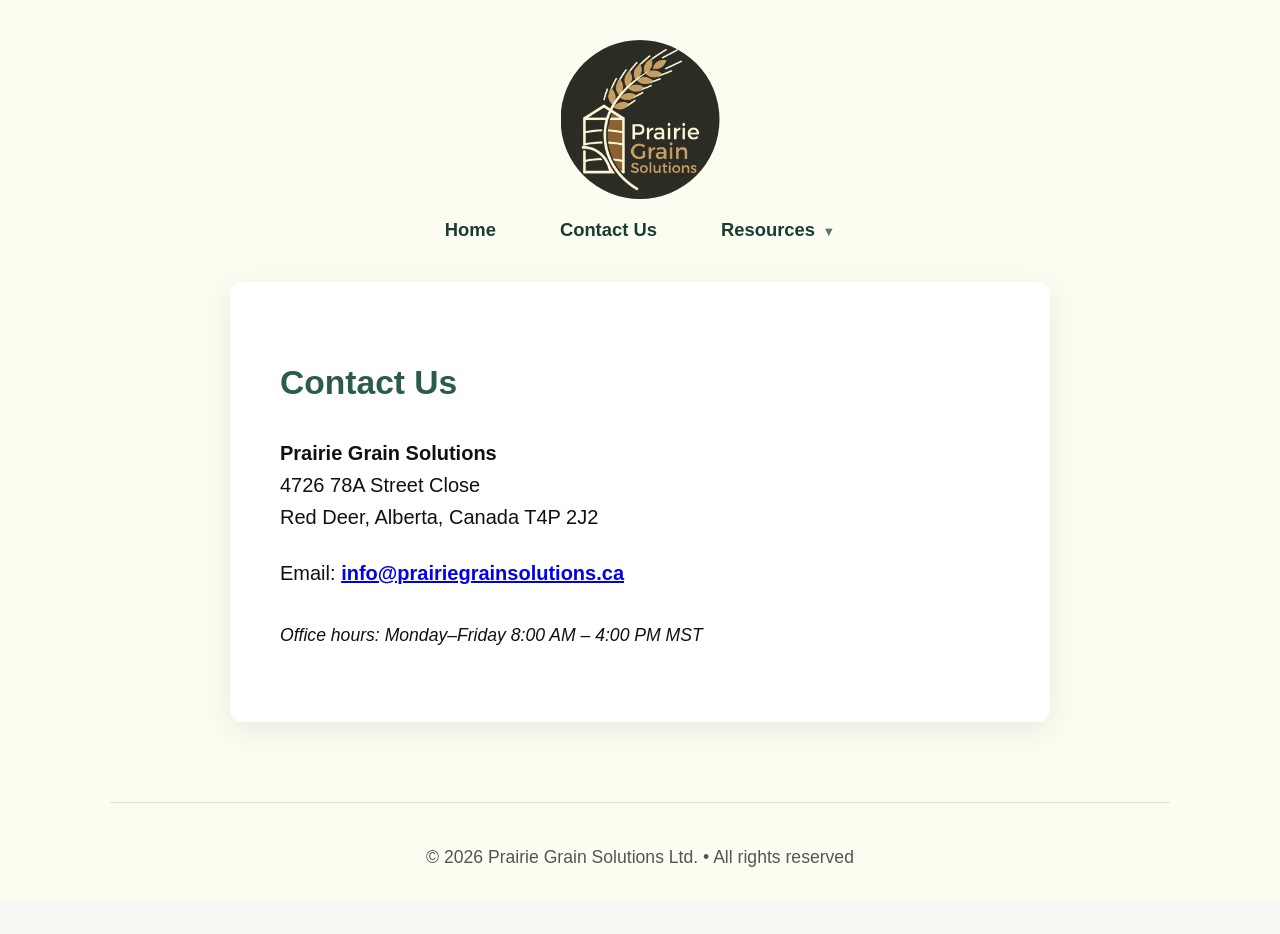
==== contact.html @ 3e0234c8 "Updates" ====
<!DOCTYPE html>
<html lang="en">
<head>
  <meta charset="UTF-8" />
  <meta name="viewport" content="width=device-width, initial-scale=1.0"/>
  <title>Prairie Grain Solutions - Grain Marketing</title>
  <link rel="stylesheet" href="styles.css">
</head>
<body>

  <div class="background"></div>
  <div class="overlay"></div>
  
  <div class="container">
    
    <header>
      <img class="logoImg" src="Logo.png" >
      <nav>
        <ul>
          <li><a href="index.html">Home</a></li>
          <li><a href="contact.html">Contact Us</a></li>
          
          <li class="has-dropdown">
            <a href="#">Resources</a>
            <div class="dropdown-content">
              <a href="https://www.albertagrains.com/" target="_blank" >Industry News</a>
              <a href="https://www.producer.com/" target="_blank" >Western Producer</a>
              <a href="https://www.canolacouncil.org/" target="_blank" >Canola Council of Canada</a>
              <a href="https://www.grainscanada.gc.ca/en/" target="_blank" >Canadian Grain Commission</a>
            </div>
          </li>

        </ul>
      </nav>
    </header>

    <div class="content">
      
        <div class="contact-info">
          <h2>Contact Us</h2>
          <strong>Prairie Grain Solutions</strong><br>
          4726 78A Street Close<br> 
          Red Deer, Alberta, Canada T4P 2J2
        </div>

        <div class="contact-info">
          Email: <span class="highlight"><a href="mailto:info@prairiegrainsolutions.ca">info@prairiegrainsolutions.ca</a></span>
        </div>

        <p style="margin-top: 2rem; font-style: italic;">
          Office hours: Monday–Friday 8:00 AM – 4:00 PM MST<br>
        </p>
      
    </div>

    <footer>
      <p>© 2026 Prairie Grain Solutions Ltd. • All rights reserved</p>
    </footer>
  </div>

</body>
</html>
---- styles.css ----
* {
     margin: 0;
     padding: 0;
     box-sizing: border-box;
 }

 body {
     font-family: 'Segoe UI', Tahoma, Geneva, Verdana, sans-serif;
     color: #111;
     line-height: 1.6;
     min-height: 100vh;
     background-color: #f8f9f5;
 }

 .logoImg {
     clip-path: circle(50%);
     width: 15%;
     height: 15%;
 }

 .background {
     position: fixed;
     inset: 0;
     z-index: -2;
     background-image: url('https://www.shutterstock.com/image-photo/canola-field-yellow-flowers-sunset-600nw-2491357563.jpg');
     background-size: cover;
     background-position: center;
     background-repeat: no-repeat;
     filter: blur(8px) brightness(0.85);
 }

 .overlay {
     position: fixed;
     inset: 0;
     background: rgba(255, 255, 240, 0.68);
     z-index: -1;
 }

 .container {
     max-width: 1100px;
     margin: 0 auto;
     padding: 0 20px;
 }

 header {
     padding: 40px 0 0px;
     text-align: center;
     position: relative;
 }

 nav {
     margin-bottom: 30px;
 }

 nav ul {
     list-style: none;
     display: flex;
     justify-content: center;
     gap: 2.5rem;
     flex-wrap: wrap;
 }

 nav>ul>li {
     position: relative;
 }

 nav a {
     color: #1a3c34;
     text-decoration: none;
     font-size: 1.15rem;
     font-weight: 600;
     padding: 8px 12px;
     transition: color 0.3s, background 0.3s;
     border-radius: 6px;
     display: block;
 }

 nav a:hover,
 nav a:focus {
     color: #c47c00;
     background: rgba(196, 124, 0, 0.08);
 }

 /* Dropdown styles */
 .dropdown-content {
     display: none;
     position: absolute;
     top: 100%;
     left: 0;
     background: rgba(255, 255, 255, 0.95);
     min-width: 220px;
     box-shadow: 0 8px 20px rgba(0, 0, 0, 0.12);
     border-radius: 8px;
     overflow: hidden;
     z-index: 10;
     margin-top: 0px;
 }

 .dropdown-content a {
     padding: 12px 20px;
     font-size: 1.05rem;
     color: #1a3c34;
     border-bottom: 1px solid #eee;
 }

 .dropdown-content a:last-child {
     border-bottom: none;
 }

 .dropdown-content a:hover {
     background: rgba(26, 60, 52, 0.1);
     color: #c47c00;
 }

 nav li:hover>.dropdown-content {
     display: block;
 }

 /* Arrow indicator for dropdown parent */
 .has-dropdown>a::after {
     content: ' ▼';
     font-size: 0.8rem;
     margin-left: 4px;
     opacity: 0.7;
 }

 h1 {
     font-size: 3.8rem;
     color: #1a3c34;
     margin-bottom: 0.2em;
     font-weight: 700;
     letter-spacing: -1px;
     text-shadow: 0 2px 8px rgba(0, 0, 0, 0.12);
 }

 .tagline {
     font-size: 1.5rem;
     color: #444;
     font-weight: 400;
     max-width: 700px;
     margin: 0 auto 2rem;
 }

 .content {
     max-width: 820px;
     margin: 0 auto 80px;
     background: rgba(255, 255, 255, 0.92);
     padding: 50px;
     border-radius: 12px;
     box-shadow: 0 8px 30px rgba(0, 0, 0, 0.08);
     backdrop-filter: blur(4px);
 }

 h2 {
     color: #2a5c4a;
     margin: 0em 0 0.8em;
     font-size: 2.1rem;
 }

 p {
     margin-bottom: 1.3em;
     font-size: 1.1rem;
 }

 .market-section {
     margin: 60px 0;
 }

 .market-item {
     display: flex;
     align-items: center;
     gap: 40px;
     margin-bottom: 60px;
     flex-wrap: wrap;
 }

 .market-item.reverse {
     flex-direction: row-reverse;
 }

 .market-text {
     flex: 1;
     min-width: 300px;
 }

 .market-img {
     flex: 1;
     min-width: 300px;
     border-radius: 12px;
     overflow: hidden;
     box-shadow: 0 6px 20px rgba(0, 0, 0, 0.12);
 }

 .market-img img {
     width: 100%;
     height: auto;
     display: block;
     object-fit: cover;
 }

 .contact-section {
     text-align: center;
     margin-top: 60px;
     padding-top: 50px;
     border-top: 1px solid #ddd;
 }

 #contact {
     scroll-margin-top: 100px;
 }

 .contact-info {
     font-size: 1.25rem;
     margin: 1.5rem 0;
 }

 .highlight {
     color: #c47c00;
     font-weight: 600;
 }

 footer {
     text-align: center;
     padding: 40px 0;
     color: #555;
     font-size: 0.95rem;
     border-top: 1px solid #e0e0d8;
 }

 @media (max-width: 768px) {
     nav ul {
         gap: 1.5rem;
         flex-direction: column;
         align-items: center;
     }

     .dropdown-content {
         position: static;
         box-shadow: none;
         background: rgba(255, 255, 255, 0.9);
         margin: 8px 0;
         border-radius: 6px;
     }

     nav li:hover>.dropdown-content {
         display: block;
     }

     h1 {
         font-size: 2.8rem;
     }

     .tagline {
         font-size: 1.3rem;
     }

     .content {
         padding: 35px 25px;
     }

     .market-item,
     .market-item.reverse {
         flex-direction: column;
         gap: 25px;
         text-align: center;
     }
 }

 .pgs-button {
  display: inline-block;
  padding: 12px 28px;
  font-family: 'Segoe UI', Tahoma, Geneva, Verdana, sans-serif;
  font-size: 1.1rem;
  font-weight: 600;
  color: white;
  background-color: #1a3c34;           /* Matches the dark green used in headings */
  border: none;
  border-radius: 8px;
  cursor: pointer;
  text-decoration: none;
  transition: all 0.3s ease;
  box-shadow: 0 4px 12px rgba(0, 0, 0, 0.15);
  letter-spacing: 0.3px;
}

/* Hover state - uses the warm orange accent color */
.pgs-button:hover,
.pgs-button:focus {
  background-color: #c47c00;           /* Matches the .highlight orange */
  color: white;
  transform: translateY(-2px);
  box-shadow: 0 6px 18px rgba(196, 124, 0, 0.3);
}

/* Active / clicked state */
.pgs-button:active {
  transform: translateY(0);
  box-shadow: 0 2px 8px rgba(0, 0, 0, 0.2);
}

/* Optional: secondary / outline variant */
.pgs-button.secondary {
  background-color: transparent;
  color: #1a3c34;
  border: 2px solid #1a3c34;
  box-shadow: none;
}

.pgs-button.secondary:hover,
.pgs-button.secondary:focus {
  background-color: rgba(26, 60, 52, 0.08);
  color: #c47c00;
  border-color: #c47c00;
}

/* Disabled state */
.pgs-button:disabled {
  background-color: #cccccc;
  color: #666666;
  cursor: not-allowed;
  box-shadow: none;
  transform: none;
}
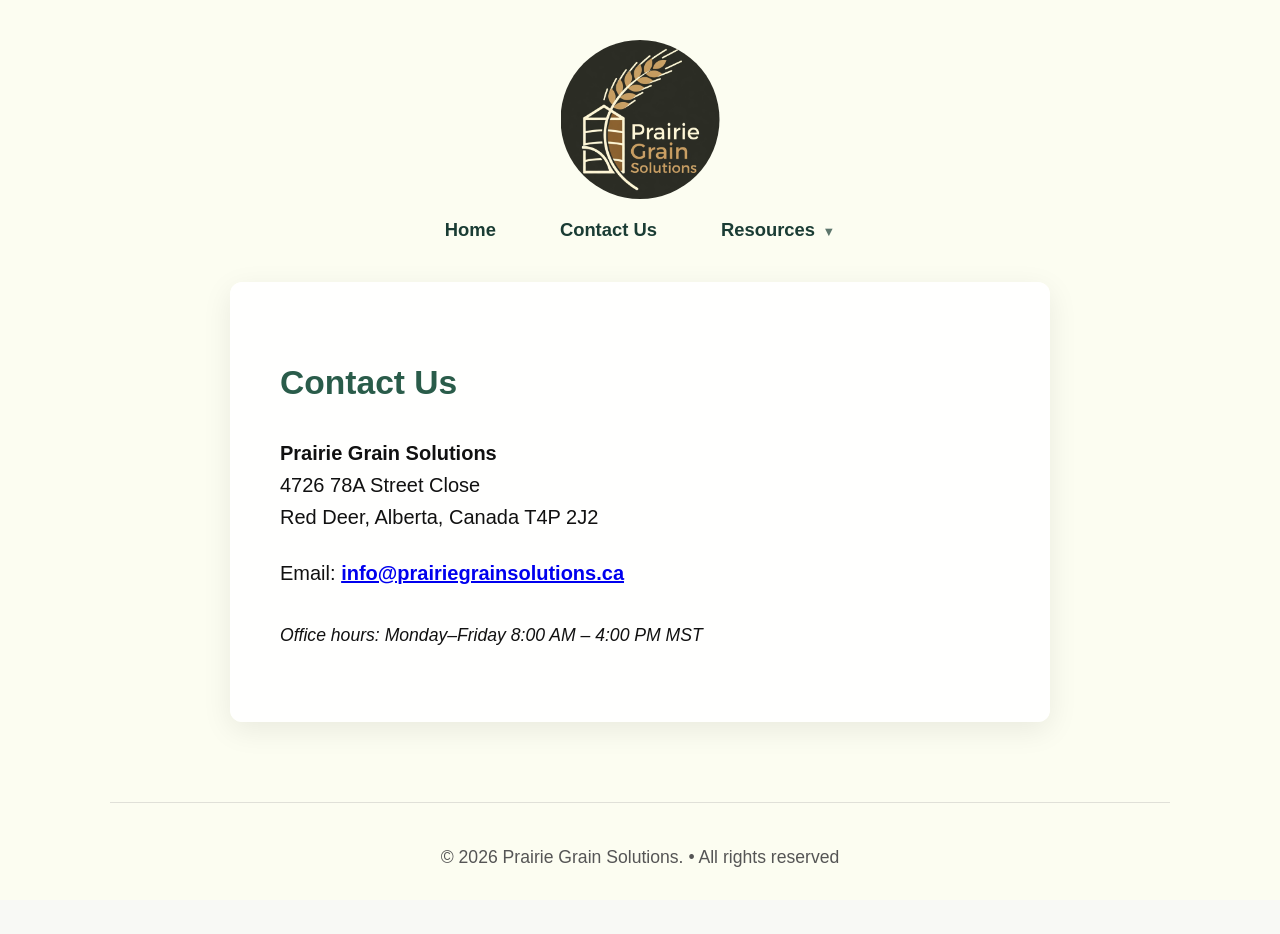
==== commit 5162d484: "no Ltd" ====
--- a/contact.html
+++ b/contact.html
@@ -26,7 +26,7 @@
               <a href="https://www.albertagrains.com/" target="_blank" >Industry News</a>
               <a href="https://www.producer.com/" target="_blank" >Western Producer</a>
               <a href="https://www.canolacouncil.org/" target="_blank" >Canola Council of Canada</a>
-              <a href="https://www.grainscanada.gc.ca/en/" target="_blank" >Canadian Grain Commission</a>
+              <a href="https://canadagrainscouncil.ca/" target="_blank" >Canada Grains Council</a>
             </div>
           </li>
 
@@ -54,7 +54,7 @@
     </div>
 
     <footer>
-      <p>© 2026 Prairie Grain Solutions Ltd. • All rights reserved</p>
+      <p>© 2026 Prairie Grain Solutions. • All rights reserved</p>
     </footer>
   </div>
 
